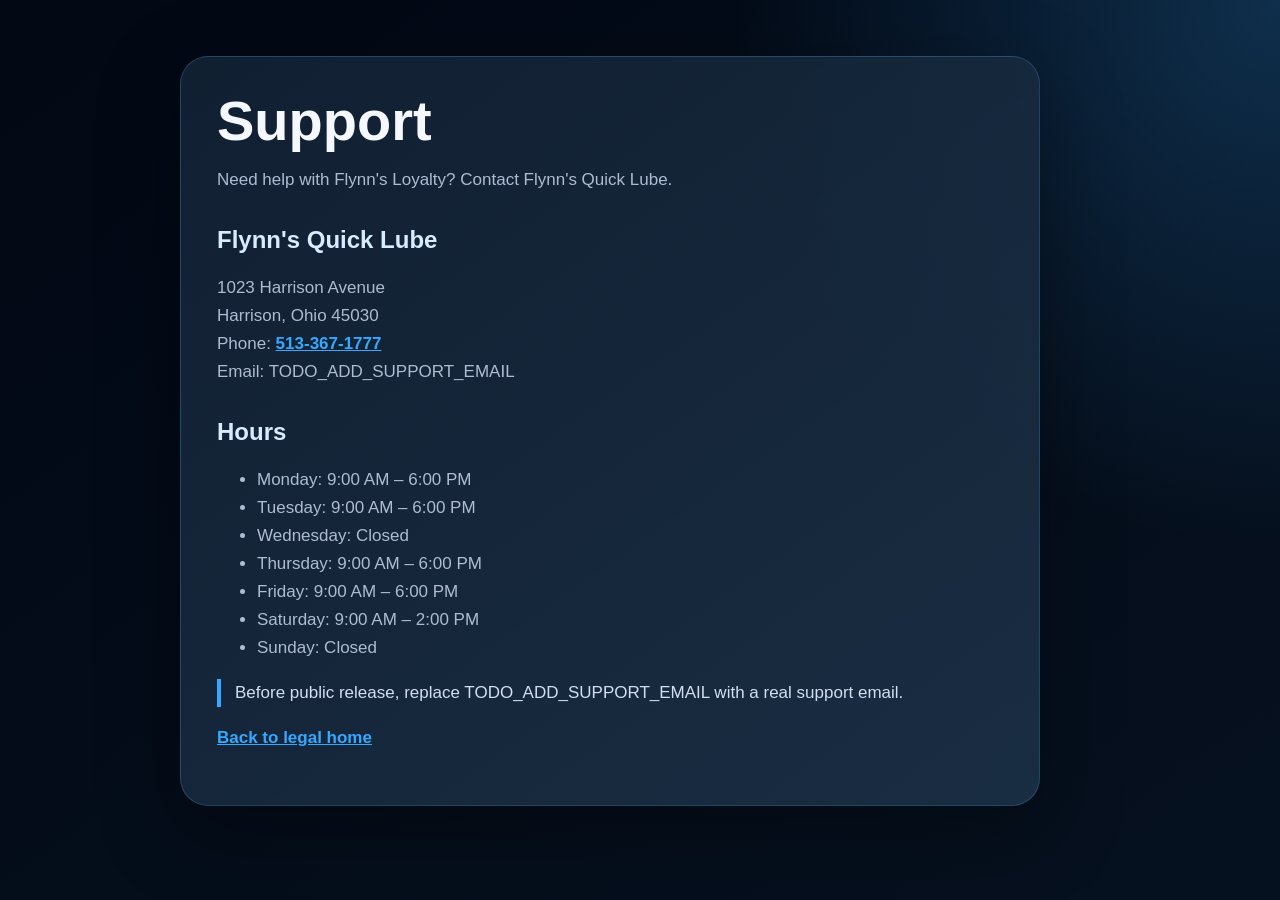
==== support.html @ 1946183d "Add legal pages" ====
<!doctype html>
<html lang="en">
<head>
  <meta charset="utf-8" />
  <meta name="viewport" content="width=device-width, initial-scale=1" />
  <title>Support | Flynn's Loyalty</title>
  <link rel="stylesheet" href="styles.css" />
</head>
<body>
  <main class="page">
    <section class="card legal">
      <h1>Support</h1>
      <p>Need help with Flynn's Loyalty? Contact Flynn's Quick Lube.</p>

      <h2>Flynn's Quick Lube</h2>
      <p>
        1023 Harrison Avenue<br>
        Harrison, Ohio 45030<br>
        Phone: <a href="tel:15133671777">513-367-1777</a><br>
        Email: TODO_ADD_SUPPORT_EMAIL
      </p>

      <h2>Hours</h2>
      <ul>
        <li>Monday: 9:00 AM – 6:00 PM</li>
        <li>Tuesday: 9:00 AM – 6:00 PM</li>
        <li>Wednesday: Closed</li>
        <li>Thursday: 9:00 AM – 6:00 PM</li>
        <li>Friday: 9:00 AM – 6:00 PM</li>
        <li>Saturday: 9:00 AM – 2:00 PM</li>
        <li>Sunday: Closed</li>
      </ul>

      <p class="note">Before public release, replace TODO_ADD_SUPPORT_EMAIL with a real support email.</p>

      <p><a href="index.html">Back to legal home</a></p>
    </section>
  </main>
</body>
</html>
---- styles.css ----
:root {
  --bg: #06111f;
  --panel: rgba(18, 34, 52, 0.92);
  --panel-2: rgba(31, 53, 76, 0.8);
  --text: #f5f8ff;
  --muted: #aebbd0;
  --blue: #35a8ff;
  --border: rgba(90, 165, 220, 0.25);
}

* {
  box-sizing: border-box;
}

body {
  margin: 0;
  min-height: 100vh;
  font-family: -apple-system, BlinkMacSystemFont, "Segoe UI", sans-serif;
  color: var(--text);
  background:
    radial-gradient(circle at top right, rgba(53, 168, 255, 0.22), transparent 35%),
    linear-gradient(145deg, #020814, var(--bg));
}

.page {
  width: min(920px, calc(100% - 32px));
  margin: 0 auto;
  padding: 56px 0;
}

.card {
  border: 1px solid var(--border);
  background: linear-gradient(145deg, var(--panel), var(--panel-2));
  border-radius: 28px;
  padding: 36px;
  box-shadow: 0 24px 80px rgba(0, 0, 0, 0.35);
}

h1 {
  margin: 0 0 10px;
  font-size: clamp(34px, 6vw, 56px);
  line-height: 1;
}

h2 {
  margin-top: 32px;
  color: #d8ecff;
}

p, li {
  color: var(--muted);
  font-size: 17px;
  line-height: 1.65;
}

a {
  color: var(--blue);
  font-weight: 700;
}

.subtitle {
  font-size: 20px;
}

.updated,
.note {
  color: #d2def0;
}

.note {
  border-left: 4px solid var(--blue);
  padding-left: 14px;
}

.links {
  display: grid;
  gap: 14px;
  margin-top: 28px;
}

.links a {
  display: block;
  padding: 18px 20px;
  border: 1px solid var(--border);
  border-radius: 18px;
  background: rgba(255, 255, 255, 0.05);
  text-decoration: none;
}

.legal {
  max-width: 860px;
}

@media (max-width: 560px) {
  .page {
    width: min(100% - 20px, 920px);
    padding: 24px 0;
  }

  .card {
    padding: 24px;
    border-radius: 22px;
  }

  p, li {
    font-size: 16px;
  }
}
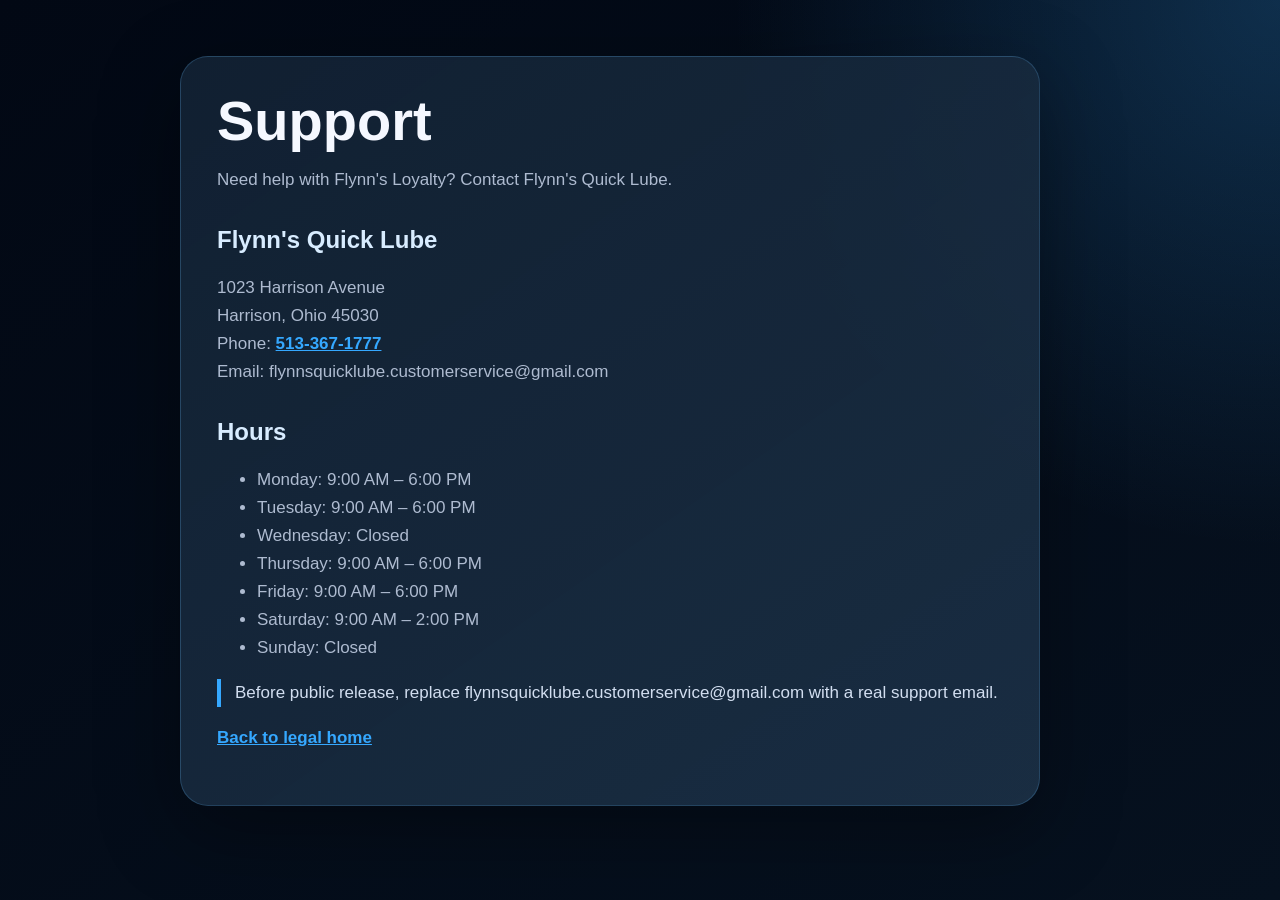
==== commit 7fa4cf3b: "Add Flynn's customer service email" ====
--- a/support.html
+++ b/support.html
@@ -17,7 +17,7 @@
         1023 Harrison Avenue<br>
         Harrison, Ohio 45030<br>
         Phone: <a href="tel:15133671777">513-367-1777</a><br>
-        Email: TODO_ADD_SUPPORT_EMAIL
+        Email: flynnsquicklube.customerservice@gmail.com
       </p>
 
       <h2>Hours</h2>
@@ -31,7 +31,7 @@
         <li>Sunday: Closed</li>
       </ul>
 
-      <p class="note">Before public release, replace TODO_ADD_SUPPORT_EMAIL with a real support email.</p>
+      <p class="note">Before public release, replace flynnsquicklube.customerservice@gmail.com with a real support email.</p>
 
       <p><a href="index.html">Back to legal home</a></p>
     </section>
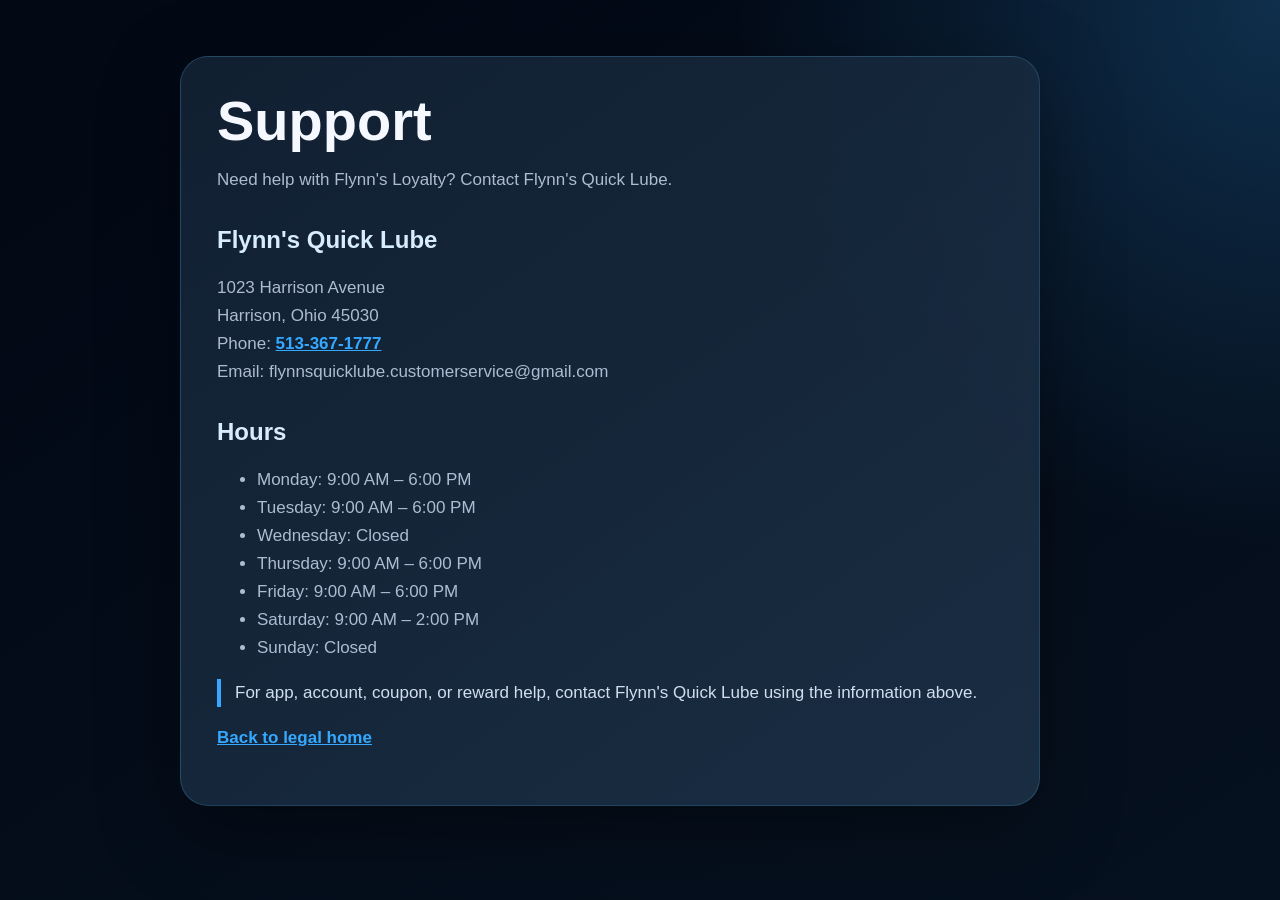
==== commit eb2f6e88: "Clean up legal page support email notes" ====
--- a/support.html
+++ b/support.html
@@ -31,7 +31,7 @@
         <li>Sunday: Closed</li>
       </ul>
 
-      <p class="note">Before public release, replace flynnsquicklube.customerservice@gmail.com with a real support email.</p>
+      <p class="note">For app, account, coupon, or reward help, contact Flynn's Quick Lube using the information above.</p>
 
       <p><a href="index.html">Back to legal home</a></p>
     </section>
